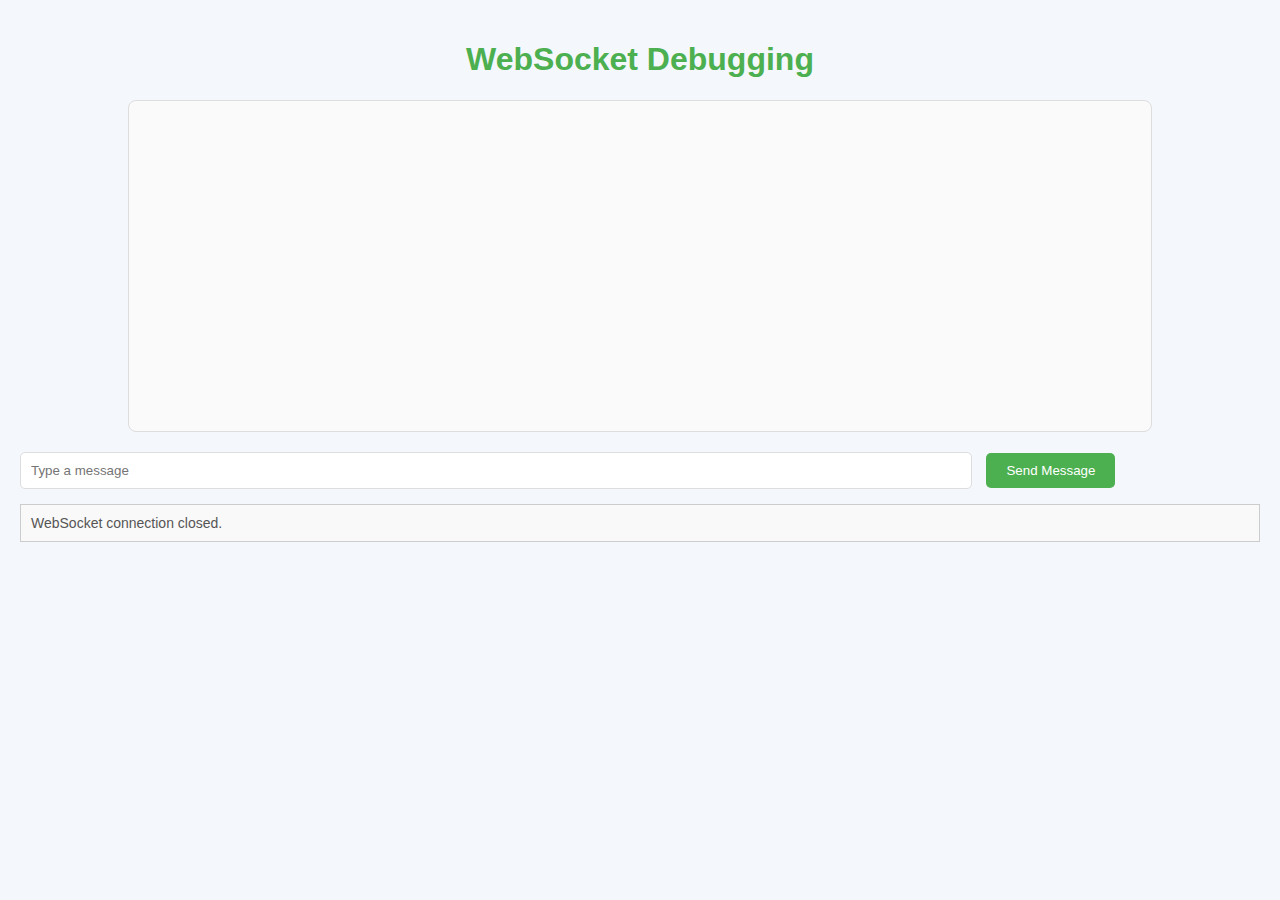
==== node_red/templates/test.html @ 57b55ebd "Add WebSocket routing and consumers for Node Red integration" ====
<!DOCTYPE html>
<html lang="en">
<head>
    <meta charset="UTF-8">
    <meta name="viewport" content="width=device-width, initial-scale=1.0">
    <title>WebSocket Debugging</title>
    <style>
        body {
            font-family: Arial, sans-serif;
            background-color: #f4f7fc;
            color: #333;
            margin: 0;
            padding: 20px;
        }

        h1 {
            color: #4CAF50;
            text-align: center;
        }

        #messages {
            margin: 20px auto;
            width: 80%;
            padding: 15px;
            background-color: #fff;
            border-radius: 8px;
            border: 1px solid #ddd;
            height: 300px;
            overflow-y: auto;
            font-family: Consolas, monospace;
            background-color: #fafafa;
        }

        #messages p {
            background-color: #e2e2e2;
            padding: 8px;
            margin: 5px 0;
            border-radius: 4px;
            border: 1px solid #ccc;
        }

        input[type="text"] {
            width: 75%;
            padding: 10px;
            margin-right: 10px;
            border-radius: 5px;
            border: 1px solid #ddd;
        }

        button {
            padding: 10px 20px;
            background-color: #4CAF50;
            color: white;
            border: none;
            border-radius: 5px;
            cursor: pointer;
        }

        button:hover {
            background-color: #45a049;
        }

        .debug-output {
            background-color: #f9f9f9;
            border: 1px solid #ccc;
            padding: 10px;
            margin-top: 15px;
            font-size: 14px;
            color: #555;
            white-space: pre-wrap;
        }

        .error {
            color: red;
        }
    </style>
</head>
<body>
    <h1>WebSocket Debugging</h1>
    <div id="messages"></div>
    <input type="text" id="messageInput" placeholder="Type a message" />
    <button onclick="sendMessage()">Send Message</button>

    <div class="debug-output" id="debugOutput"></div>

    <script>
        const ws = new WebSocket("ws://" + window.location.host + "/browser/simple/");
        function sendmMessage(type, elementId) {
    const message = {
        type: type, // Message type, e.g., "subscribe" or "unsubscribe"
        element_id: elementId // The element ID to interact with
    };
    
    // Ensure the WebSocket is open before sending the message
    if (ws.readyState === WebSocket.OPEN) {
        ws.send(JSON.stringify(message));
        console.log("Message sent:", message);
    } else {
        console.error("WebSocket is not open. Current state:", ws.readyState);
    }
}

        ws.onopen = function() {
            logMessage("WebSocket connection opened.", "info");
        };

        ws.onmessage = function(event) {
            const data = JSON.parse(event.data);
            logMessage(`Received message: ${JSON.stringify(data)}`, "info");
            displayMessage(data.message || "No message content");
        };

        ws.onclose = function() {
            logMessage("WebSocket connection closed.", "info");
        };

        function sendMessage() {
            const messageInput = document.getElementById("messageInput").value;
            if (messageInput.trim() === "") {
                logMessage("Message input cannot be empty.", "error");
                return;
            }

            const message = { message: messageInput };
            if (ws.readyState === WebSocket.OPEN) {
                ws.send(JSON.stringify(message));
                logMessage(`Sent message: ${JSON.stringify(message)}`, "info");
                displayMessage(`Sent: ${messageInput}`, "sent");
            } else {
                logMessage("WebSocket is not open. Current state: " + ws.readyState, "error");
            }
        }

        function sendAction(type, elementId) {
            const message = {
                type: type, // Message type, e.g., "subscribe" or "unsubscribe"
                element_id: elementId
            };

            if (ws.readyState === WebSocket.OPEN) {
                ws.send(JSON.stringify(message));
                logMessage(`Sent action message: ${JSON.stringify(message)}`, "info");
            } else {
                logMessage("WebSocket is not open. Current state: " + ws.readyState, "error");
            }
        }

        function logMessage(message, level) {
            const debugOutput = document.getElementById("debugOutput");
            const logClass = level === "error" ? "error" : "info";
            debugOutput.innerHTML += `<div class="${logClass}">${message}</div>`;
        }

        function displayMessage(message, className = "received") {
            const messagesDiv = document.getElementById("messages");
            const messageElement = document.createElement("p");
            messageElement.classList.add(className);
            messageElement.textContent = message;
            messagesDiv.appendChild(messageElement);
            messagesDiv.scrollTop = messagesDiv.scrollHeight;
        }
    </script>
</body>
</html>
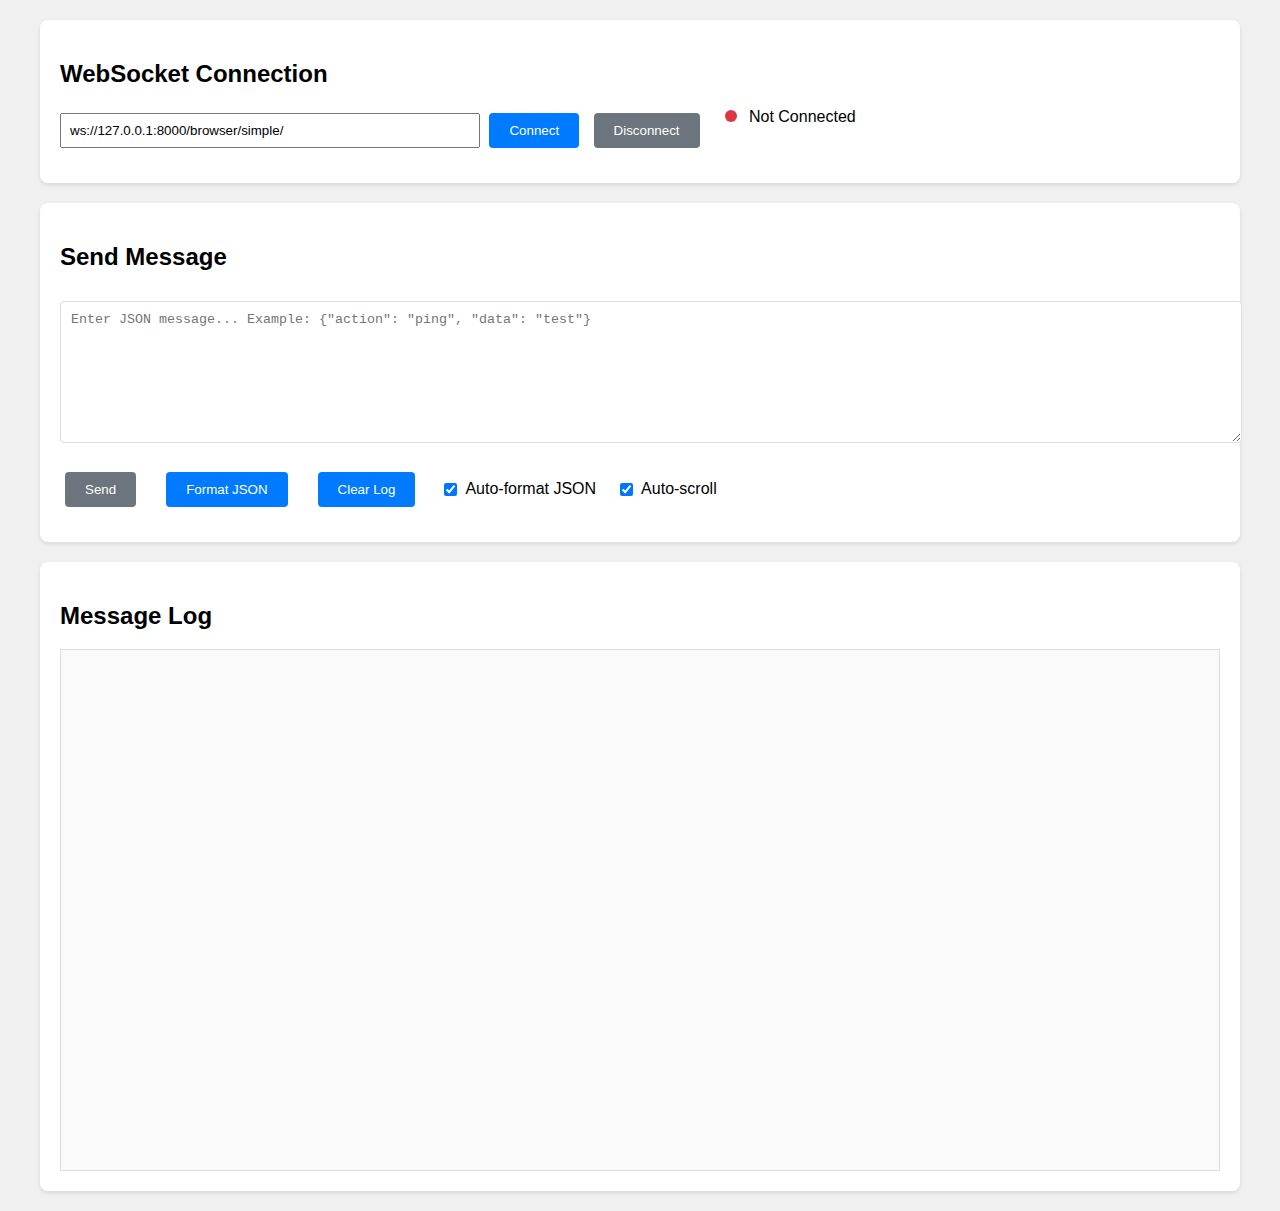
==== commit b02cfaa6: "Upgrade Python version to 3.12.8, add psutil dependency, implement Connections model with migrations" ====
--- a/node_red/templates/test.html
+++ b/node_red/templates/test.html
@@ -3,162 +3,308 @@
 <head>
     <meta charset="UTF-8">
     <meta name="viewport" content="width=device-width, initial-scale=1.0">
-    <title>WebSocket Debugging</title>
+    <title>WebSocket Debugger</title>
     <style>
         body {
             font-family: Arial, sans-serif;
-            background-color: #f4f7fc;
-            color: #333;
-            margin: 0;
+            margin: 20px;
+            background-color: #f0f0f0;
+        }
+
+        .container {
+            max-width: 1200px;
+            margin: 0 auto;
+        }
+
+        .section {
+            background-color: #fff;
             padding: 20px;
-        }
-
-        h1 {
-            color: #4CAF50;
-            text-align: center;
-        }
-
-        #messages {
-            margin: 20px auto;
-            width: 80%;
-            padding: 15px;
-            background-color: #fff;
             border-radius: 8px;
+            margin-bottom: 20px;
+            box-shadow: 0 2px 4px rgba(0,0,0,0.1);
+        }
+
+        textarea {
+            width: 100%;
+            height: 120px;
+            margin: 10px 0;
+            padding: 10px;
             border: 1px solid #ddd;
-            height: 300px;
+            border-radius: 4px;
+            resize: vertical;
+            font-family: monospace;
+        }
+
+        button {
+            background-color: #007bff;
+            color: white;
+            padding: 10px 20px;
+            border: none;
+            border-radius: 4px;
+            cursor: pointer;
+            margin: 5px;
+            transition: background-color 0.2s;
+        }
+
+        button:hover {
+            background-color: #0056b3;
+        }
+
+        button:disabled {
+            background-color: #6c757d;
+            cursor: not-allowed;
+        }
+
+        .log-messages {
+            height: 500px;
             overflow-y: auto;
-            font-family: Consolas, monospace;
+            border: 1px solid #ddd;
+            padding: 10px;
+            margin-top: 10px;
             background-color: #fafafa;
-        }
-
-        #messages p {
-            background-color: #e2e2e2;
+            font-family: monospace;
+            font-size: 0.9em;
+        }
+
+        .message {
+            margin: 5px 0;
             padding: 8px;
-            margin: 5px 0;
             border-radius: 4px;
-            border: 1px solid #ccc;
-        }
-
-        input[type="text"] {
-            width: 75%;
-            padding: 10px;
-            margin-right: 10px;
-            border-radius: 5px;
-            border: 1px solid #ddd;
-        }
-
-        button {
-            padding: 10px 20px;
-            background-color: #4CAF50;
-            color: white;
-            border: none;
-            border-radius: 5px;
-            cursor: pointer;
-        }
-
-        button:hover {
-            background-color: #45a049;
-        }
-
-        .debug-output {
-            background-color: #f9f9f9;
-            border: 1px solid #ccc;
-            padding: 10px;
-            margin-top: 15px;
-            font-size: 14px;
-            color: #555;
-            white-space: pre-wrap;
+            word-break: break-word;
+        }
+
+        .sent {
+            background-color: #e3f2fd;
+            border-left: 4px solid #2196F3;
+        }
+
+        .received {
+            background-color: #e8f5e9;
+            border-left: 4px solid #4CAF50;
+        }
+
+        .system {
+            background-color: #fff3e0;
+            border-left: 4px solid #ff9800;
         }
 
         .error {
-            color: red;
+            background-color: #ffebee;
+            border-left: 4px solid #f44336;
+        }
+
+        .status-indicator {
+            display: inline-block;
+            width: 12px;
+            height: 12px;
+            border-radius: 50%;
+            margin-right: 8px;
+        }
+
+        .connected {
+            background-color: #28a745;
+        }
+
+        .disconnected {
+            background-color: #dc3545;
+        }
+
+        .config-options {
+            margin: 10px 0;
+            display: flex;
+            gap: 20px;
+            flex-wrap: wrap;
+        }
+
+        .config-options label {
+            display: flex;
+            align-items: center;
+            gap: 5px;
         }
     </style>
 </head>
 <body>
-    <h1>WebSocket Debugging</h1>
-    <div id="messages"></div>
-    <input type="text" id="messageInput" placeholder="Type a message" />
-    <button onclick="sendMessage()">Send Message</button>
-
-    <div class="debug-output" id="debugOutput"></div>
+    <div class="container">
+        <div class="section">
+            <h2>WebSocket Connection</h2>
+            <div class="config-options">
+                <div>
+                    <input type="text" id="ws-url" value="ws://127.0.0.1:8000/browser/simple/" 
+                           style="width: 400px; padding: 8px;">
+                    <button id="connect-btn" onclick="connect()">Connect</button>
+                    <button id="disconnect-btn" onclick="disconnect()" disabled>Disconnect</button>
+                </div>
+                <div>
+                    <span class="status-indicator disconnected" id="status-indicator"></span>
+                    <span id="connection-status">Not Connected</span>
+                </div>
+            </div>
+        </div>
+
+        <div class="section">
+            <h2>Send Message</h2>
+            <textarea id="message-input" placeholder='Enter JSON message... Example: {"action": "ping", "data": "test"}'></textarea>
+            <div class="config-options">
+                <button onclick="sendMessage()" id="send-btn" disabled>Send</button>
+                <button onclick="formatJson()">Format JSON</button>
+                <button onclick="clearLog()">Clear Log</button>
+                <label>
+                    <input type="checkbox" id="auto-format" checked> Auto-format JSON
+                </label>
+                <label>
+                    <input type="checkbox" id="auto-scroll" checked> Auto-scroll
+                </label>
+            </div>
+        </div>
+
+        <div class="section">
+            <h2>Message Log</h2>
+            <div class="log-messages" id="log-messages"></div>
+        </div>
+    </div>
 
     <script>
-        const ws = new WebSocket("ws://" + window.location.host + "/browser/simple/");
-        function sendmMessage(type, elementId) {
-    const message = {
-        type: type, // Message type, e.g., "subscribe" or "unsubscribe"
-        element_id: elementId // The element ID to interact with
-    };
-    
-    // Ensure the WebSocket is open before sending the message
-    if (ws.readyState === WebSocket.OPEN) {
-        ws.send(JSON.stringify(message));
-        console.log("Message sent:", message);
-    } else {
-        console.error("WebSocket is not open. Current state:", ws.readyState);
-    }
-}
-
-        ws.onopen = function() {
-            logMessage("WebSocket connection opened.", "info");
-        };
-
-        ws.onmessage = function(event) {
-            const data = JSON.parse(event.data);
-            logMessage(`Received message: ${JSON.stringify(data)}`, "info");
-            displayMessage(data.message || "No message content");
-        };
-
-        ws.onclose = function() {
-            logMessage("WebSocket connection closed.", "info");
-        };
+        let ws = null;
+        let reconnectAttempts = 0;
+        const maxReconnectAttempts = 5;
+        const reconnectDelay = 3000;
+
+        function connect() {
+            const wsUrl = document.getElementById('ws-url').value;
+            ws = new WebSocket(wsUrl);
+
+            ws.onopen = () => {
+                logSystemMessage('Connected to server');
+                updateConnectionStatus(true);
+                reconnectAttempts = 0;
+            };
+
+            ws.onmessage = (event) => {
+                try {
+                    const data = event.data instanceof Blob ? event.data.text() : event.data;
+                    Promise.resolve(data).then(text => {
+                        const message = JSON.parse(text);
+                        logMessage('received', JSON.stringify(message, null, 
+                            document.getElementById('auto-format').checked ? 2 : null));
+                    });
+                } catch (e) {
+                    logMessage('received', event.data, true);
+                }
+            };
+
+            ws.onerror = (error) => {
+                logMessage('error', `Connection error: ${error.message || 'Unknown error'}`);
+            };
+
+            ws.onclose = (event) => {
+                updateConnectionStatus(false);
+                if (event.code !== 1000 && reconnectAttempts < maxReconnectAttempts) {
+                    logSystemMessage(`Reconnecting in ${reconnectDelay/1000} seconds...`);
+                    setTimeout(connect, reconnectDelay);
+                    reconnectAttempts++;
+                }
+            };
+        }
+
+        function disconnect() {
+            if (ws) {
+                ws.close(1000, 'User initiated disconnect');
+                ws = null;
+            }
+        }
 
         function sendMessage() {
-            const messageInput = document.getElementById("messageInput").value;
-            if (messageInput.trim() === "") {
-                logMessage("Message input cannot be empty.", "error");
-                return;
-            }
-
-            const message = { message: messageInput };
-            if (ws.readyState === WebSocket.OPEN) {
+            const messageInput = document.getElementById('message-input');
+            try {
+                const message = JSON.parse(messageInput.value);
                 ws.send(JSON.stringify(message));
-                logMessage(`Sent message: ${JSON.stringify(message)}`, "info");
-                displayMessage(`Sent: ${messageInput}`, "sent");
+                logMessage('sent', JSON.stringify(message, null, 
+                    document.getElementById('auto-format').checked ? 2 : null));
+                messageInput.value = '';
+            } catch (e) {
+                logMessage('error', `Invalid JSON: ${e.message}`);
+            }
+        }
+
+        function updateConnectionStatus(connected) {
+            const indicator = document.getElementById('status-indicator');
+            const statusText = document.getElementById('connection-status');
+            const connectBtn = document.getElementById('connect-btn');
+            const disconnectBtn = document.getElementById('disconnect-btn');
+            const sendBtn = document.getElementById('send-btn');
+
+            if (connected) {
+                indicator.className = 'status-indicator connected';
+                statusText.textContent = 'Connected';
+                connectBtn.disabled = true;
+                disconnectBtn.disabled = false;
+                sendBtn.disabled = false;
             } else {
-                logMessage("WebSocket is not open. Current state: " + ws.readyState, "error");
-            }
-        }
-
-        function sendAction(type, elementId) {
-            const message = {
-                type: type, // Message type, e.g., "subscribe" or "unsubscribe"
-                element_id: elementId
-            };
-
-            if (ws.readyState === WebSocket.OPEN) {
-                ws.send(JSON.stringify(message));
-                logMessage(`Sent action message: ${JSON.stringify(message)}`, "info");
-            } else {
-                logMessage("WebSocket is not open. Current state: " + ws.readyState, "error");
-            }
-        }
-
-        function logMessage(message, level) {
-            const debugOutput = document.getElementById("debugOutput");
-            const logClass = level === "error" ? "error" : "info";
-            debugOutput.innerHTML += `<div class="${logClass}">${message}</div>`;
-        }
-
-        function displayMessage(message, className = "received") {
-            const messagesDiv = document.getElementById("messages");
-            const messageElement = document.createElement("p");
-            messageElement.classList.add(className);
-            messageElement.textContent = message;
-            messagesDiv.appendChild(messageElement);
-            messagesDiv.scrollTop = messagesDiv.scrollHeight;
-        }
+                indicator.className = 'status-indicator disconnected';
+                statusText.textContent = 'Disconnected';
+                connectBtn.disabled = false;
+                disconnectBtn.disabled = true;
+                sendBtn.disabled = true;
+            }
+        }
+
+        function logMessage(type, message, isError = false) {
+            const log = document.getElementById('log-messages');
+            const messageElement = document.createElement('div');
+            messageElement.className = `message ${type} ${isError ? 'error' : ''}`;
+            messageElement.innerHTML = `
+                <div class="timestamp">[${new Date().toLocaleTimeString()}]</div>
+                <div class="content">${message}</div>
+            `;
+            log.appendChild(messageElement);
+            
+            if (document.getElementById('auto-scroll').checked) {
+                log.scrollTop = log.scrollHeight;
+            }
+        }
+
+        function logSystemMessage(message) {
+            const log = document.getElementById('log-messages');
+            const messageElement = document.createElement('div');
+            messageElement.className = 'message system';
+            messageElement.textContent = `[${new Date().toLocaleTimeString()}] ${message}`;
+            log.appendChild(messageElement);
+        }
+
+        function clearLog() {
+            document.getElementById('log-messages').innerHTML = '';
+        }
+
+        function formatJson() {
+            const messageInput = document.getElementById('message-input');
+            try {
+                const parsed = JSON.parse(messageInput.value);
+                messageInput.value = JSON.stringify(parsed, null, 2);
+            } catch (e) {
+                logMessage('error', `Formatting error: ${e.message}`);
+            }
+        }
+
+        // Keyboard shortcuts
+        document.getElementById('message-input').addEventListener('keydown', (e) => {
+            if (e.key === 'Enter' && (e.ctrlKey || e.metaKey)) {
+                sendMessage();
+                e.preventDefault();
+            }
+        });
+
+        // Load/Save messages to localStorage
+        window.addEventListener('beforeunload', () => {
+            const messages = document.getElementById('log-messages').innerHTML;
+            localStorage.setItem('websocketDebuggerMessages', messages);
+        });
+
+        window.addEventListener('load', () => {
+            const savedMessages = localStorage.getItem('websocketDebuggerMessages');
+            if (savedMessages) {
+                document.getElementById('log-messages').innerHTML = savedMessages;
+            }
+        });
     </script>
 </body>
-</html>
+</html>